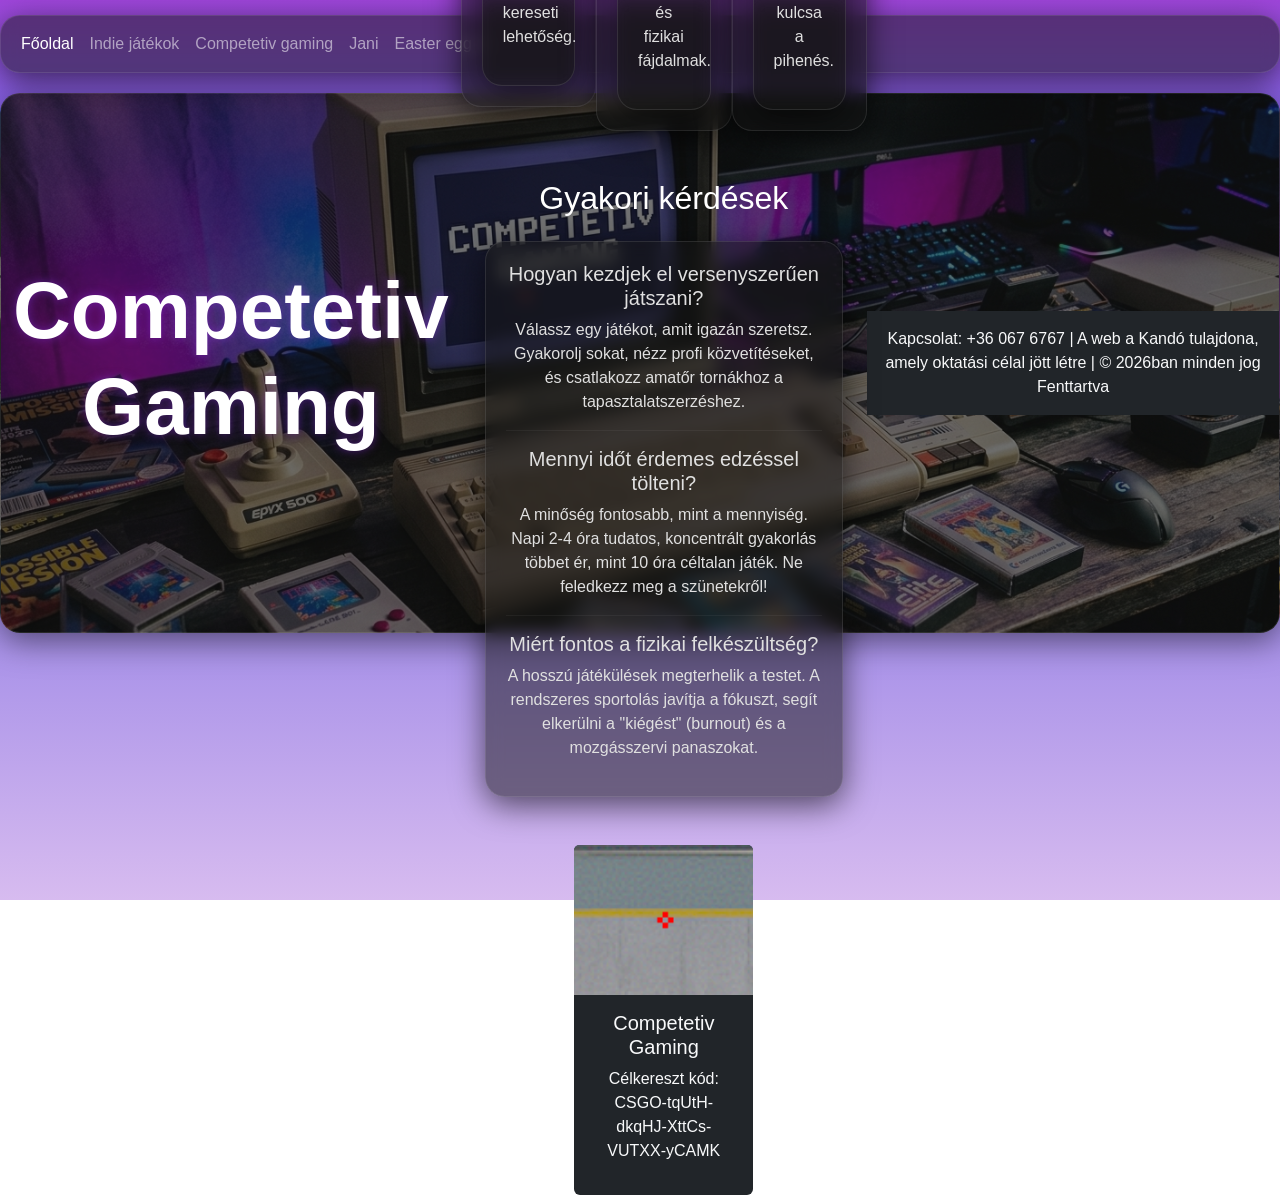
==== kornel.html @ a1baaaa0 "GYIK" ====
<!DOCTYPE html>
<html lang="en">

<head>
    <meta charset="UTF-8">
    <meta name="viewport" content="width=device-width, initial-scale=1.0">
    <title>Competetiv Gaming</title>
    <link href="https://cdn.jsdelivr.net/npm/bootstrap@5.3.3/dist/css/bootstrap.min.css" rel="stylesheet">
    <style>
        body {
    background-image: linear-gradient(to bottom, rgba(127, 8, 207, 0.75), rgba(0, 94, 255, 0.63), rgba(74, 32, 210, 0.52), rgba(150, 77, 214, 0.38));
    background-attachment: fixed;
    min-height: 100vh;
    margin: 0;
    padding: 0;
    color: #e0e0e0;
    font-family: 'Trebuchet MS', 'Lucida Sans Unicode', 'Lucida Grande', 'Lucida Sans', Arial, sans-serif;
    overflow-x: hidden;
}
.sixseven {
    font-size: xx-large;
    font-weight: bold;
    width: auto;
    
}
#szin {
    color: rgb(241, 0, 209);
}
#szina {
    color: rgb(8, 207, 25);
}
.navbar {
    background: rgba(20, 20, 20, 0.5) !important;
    backdrop-filter: blur(8px);
    border: 1px solid rgba(255, 255, 255, 0.1);
    border-radius: 20px !important;
    box-shadow: 0 8px 32px 0 rgba(0, 0, 0, 0.6);
    margin-top: 15px;
}
.nyaloka {
    width: 250px;
    height: auto;
}
.hero-section {
    height: 60vh;
    background: linear-gradient(rgba(20, 20, 20, 0.6), rgba(20, 20, 20, 0.6)), url('img/CompetetivGamingHero.png');
    background-size: cover;
    background-position: center;
    border: 1px solid rgba(255, 255, 255, 0.1);
    border-radius: 20px;
    box-shadow: 0 8px 32px 0 rgba(0, 0, 0, 0.5);
    margin-top: 20px;
    margin-bottom: 25px;
}

.vault-card {
    background: rgba(20, 20, 20, 0.5) !important;
    backdrop-filter: blur(8px);
    border: 1px solid rgba(255, 255, 255, 0.1);
    border-radius: 20px !important;
    padding: 20px;
    height: 100%;
    box-shadow: 0 8px 32px 0 rgba(0, 0, 0, 0.6);
}

.main-display {
    border-left: 4px solid #0dcaf0;
    min-height: 450px;
}

.list-btn {
    background: transparent;
    border: none;
    color: #aaa;
    text-align: left;
    padding: 12px;
    width: 100%;
    transition: 0.3s;
    border-left: 2px solid transparent;
}

.list-btn:hover, .list-btn.active {
    background: rgba(138, 43, 226, 0.4) !important;
    color: #fff;
    border-left: 4px solid #0dcaf0;
    padding-left: 20px;
}

.neon-text {
    color: #fff;
    text-shadow: 0 0 10px rgba(138, 43, 226, 0.5);
}

.neon-text-blue {
    color: #0dcaf0;
    text-shadow: 0 0 10px rgba(13, 202, 240, 0.5);
}

.image-container-neon {
    border: 1px solid rgba(255, 255, 255, 0.2);
    padding: 10px;
    border-radius: 15px;
    background: rgba(0, 0, 0, 0.2);
    box-shadow: 0 4px 15px rgba(0, 0, 0, 0.3);
}

.dev-circle {
    width: 120px;
    height: 120px;
    border: 2px dashed rgba(255, 255, 255, 0.4);
    border-radius: 50%;
    display: flex;
    align-items: center;
    justify-content: center;
    font-size: 0.8rem;
    padding: 5px;
    color: #fff;
}

.description-text {
    line-height: 1.8;
    font-size: 1rem;
    color: #f0f0f0;
}

.news-card {
    display: flex;
    flex-direction: column;
    justify-content: space-between;
    transition: all 0.5s ease;
}

.news-content {
    transition: opacity 0.3s ease;
}

.btn-neon-mini {
    background: transparent;
    border: 1px solid #0dcaf0;
    color: #0dcaf0;
    font-size: 0.7rem;
    padding: 5px 10px;
    align-self: flex-end;
    cursor: pointer;
    transition: 0.3s;
    border-radius: 8px;
}

.btn-neon-mini:hover {
    background: #0dcaf0;
    color: #000;
    box-shadow: 0 0 10px #0dcaf0;
}

.fade-out {
    opacity: 0;
}       
th {
    color: #e0e0e0;
}
.fekete {
            color: black;
        }
        .vault-card {
    transition: transform 0.3s ease, border-color 0.3s ease;
}
.vault-card:hover {
    transform: translateY(-10px);
    border-color: #0dcaf0; /* Egy kis neon keret, ha fölé viszed az egeret */
}
    </style>
</head>

<body>
    <nav class="navbar navbar-expand-sm bg-dark navbar-dark">
        <div class="container-fluid">
            <ul class="navbar-nav">
                <li class="nav-item">
                    <a class="nav-link active" href="index.html">Főoldal</a>
                </li>
                <li class="nav-item">
                    <a class="nav-link" href="zalan.html">Indie játékok</a>
                </li>
                <li class="nav-item">
                    <a class="nav-link" href="kornel.html">Competetiv gaming</a>
                </li>
                <li class="nav-item">
                    <a class="nav-link" href="mate.html">Jani</a>
                </li>
                <li class="nav-item">
                    <a class="nav-link " href="https://www.youtube.com/watch?v=oHg5SJYRHA0">Easter egg :D</a>
                </li>
            </ul>
        </div>
    </nav>
    <div class="hero-section text-center d-flex align-items-center">
      <div class="container">
        <h1 class="display-1 fw-bold neon-text">Competetiv Gaming</h1>
      </div>
 <!--6 kártya Start-->
    <div class="container my-4">
        <div class="row g-4"> 
            <div class="col-md-4 vault-card"><div class="vault-card"><h5>A kompetitív világ</h5><p>Az e-sport ma már stadionokat tölt meg.</p></div></div>
            <div class="col-md-4 vault-card"><div class="vault-card"><h5>Kognitív fejlődés</h5><p>Gyors döntéshozatal és multitasking.</p></div></div>
            <div class="col-md-4 vault-card"><div class="vault-card"><h5>Csapatmunka</h5><p>Bízni másokban és kommunikálni.</p></div></div>
            <div class="col-md-4 vault-card"><div class="vault-card"><h5>Karrier</h5><p>Magas kereseti lehetőség.</p></div></div>
            <div class="col-md-4 vault-card"><div class="vault-card"><h5>Kihívások</h5><p>Burnout és fizikai fájdalmak.</p></div></div>
            <div class="col-md-4 vault-card"><div class="vault-card"><h5>Egyensúly</h5><p>A siker kulcsa a pihenés.</p></div></div>
        </div>
        <!--6 kártya END-->
         <!--Gyik Start-->
        <div class="container my-5">
    <h2 class="text-center text-white mb-4">Gyakori kérdések</h2>
    
    <div class="row g-4">
        <div class="col-md-12">
            <div class="vault-card">
                <h5>Hogyan kezdjek el versenyszerűen játszani?</h5>
                <p>Válassz egy játékot, amit igazán szeretsz. Gyakorolj sokat, nézz profi közvetítéseket, és csatlakozz amatőr tornákhoz a tapasztalatszerzéshez.</p>
                
                <hr style="border-color: rgba(255,255,255,0.2);">
                
                <h5>Mennyi időt érdemes edzéssel tölteni?</h5>
                <p>A minőség fontosabb, mint a mennyiség. Napi 2-4 óra tudatos, koncentrált gyakorlás többet ér, mint 10 óra céltalan játék. Ne feledkezz meg a szünetekről!</p>
                
                <hr style="border-color: rgba(255,255,255,0.2);">
                
                <h5>Miért fontos a fizikai felkészültség?</h5>
                <p>A hosszú játékülések megterhelik a testet. A rendszeres sportolás javítja a fókuszt, segít elkerülni a "kiégést" (burnout) és a mozgásszervi panaszokat.</p>
            </div>
        </div>
    </div>
</div>
 <!--Gyik end-->
        <div class="row mt-4">
            <div class="col-md-6 offset-md-3">
                <div class="card bg-dark text-light border-0">
                    <img src="img/Célzóvíz.png" class="card-img-top">
                    <div class="card-body text-center">
                        <h5>Competetiv Gaming</h5>
                        <p>Célkereszt kód: CSGO-tqUtH-dkqHJ-XttCs-VUTXX-yCAMK</p>
                    </div>
                </div>
            </div>
        </div>
    </div>
    <!--Lábléc-->
    <div class="container-fluid bg-dark text-light text-center p-3">
        <p class="m-0">Kapcsolat: +36 067 6767 | A web a Kandó tulajdona, amely oktatási célal jött létre | © 2026ban minden jog Fenttartva</p>
    </div>
</body>
</html>
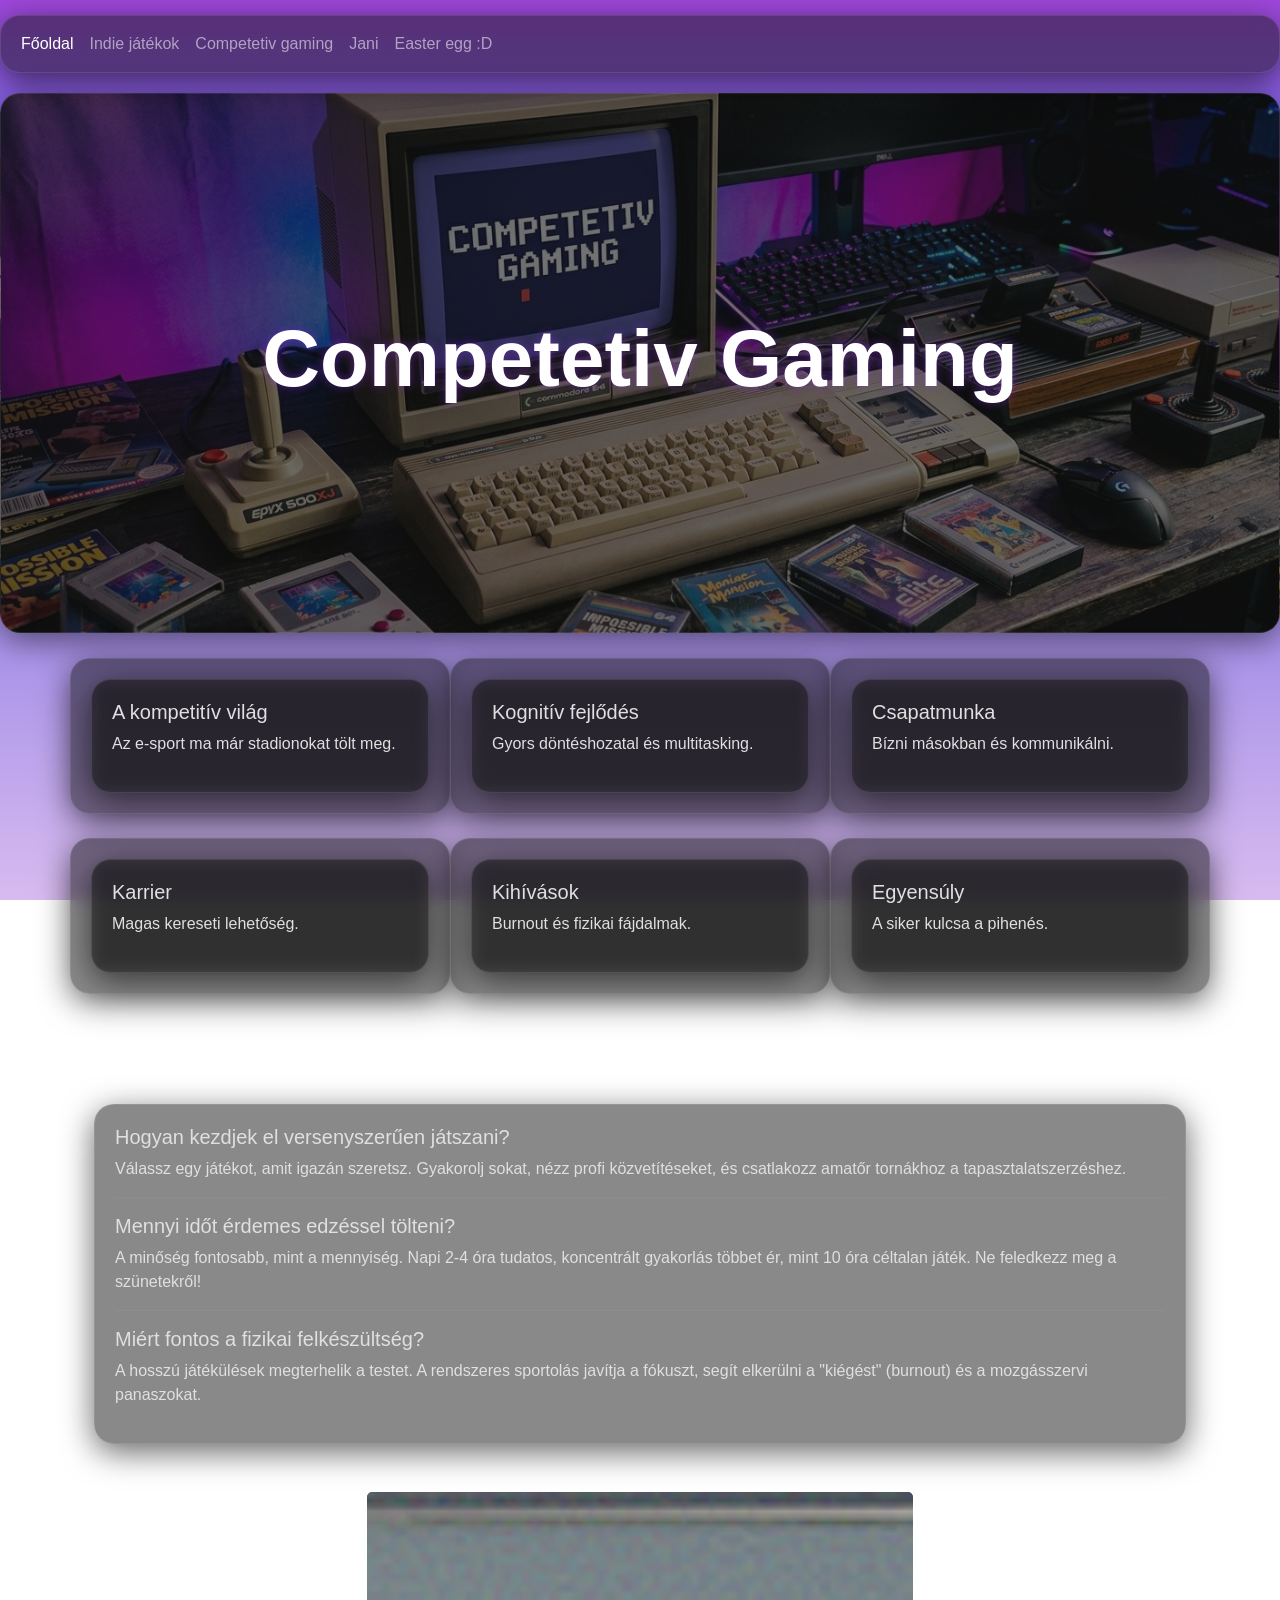
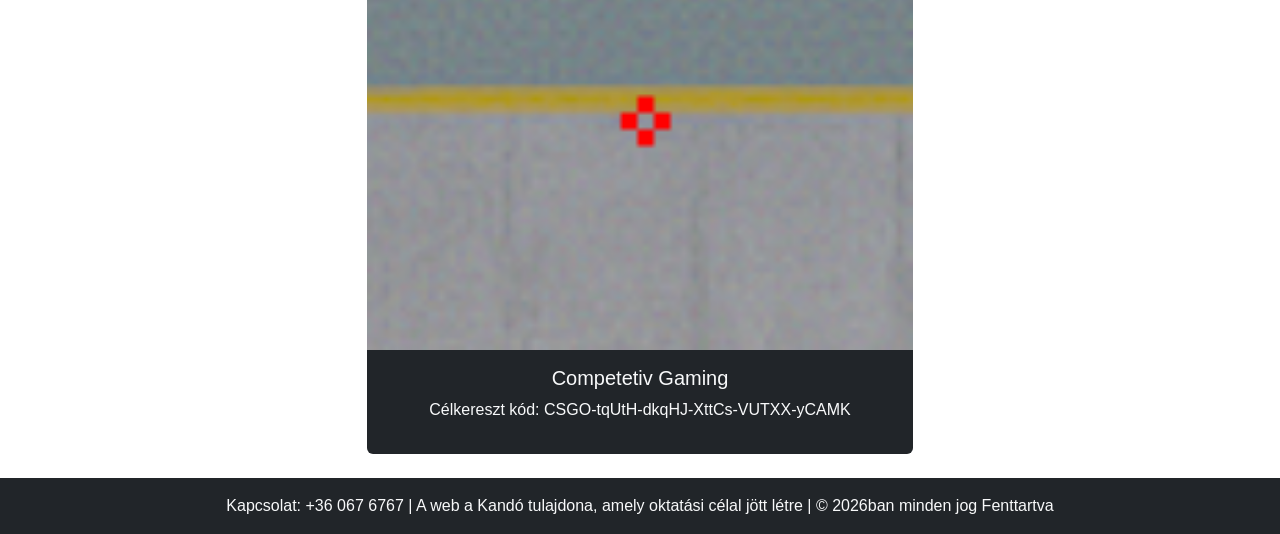
==== commit 84d3111f: "BUG FIX HERO SECTION DIV" ====
--- a/kornel.html
+++ b/kornel.html
@@ -197,6 +197,7 @@
       <div class="container">
         <h1 class="display-1 fw-bold neon-text">Competetiv Gaming</h1>
       </div>
+      </div>
  <!--6 kártya Start-->
     <div class="container my-4">
         <div class="row g-4"> 
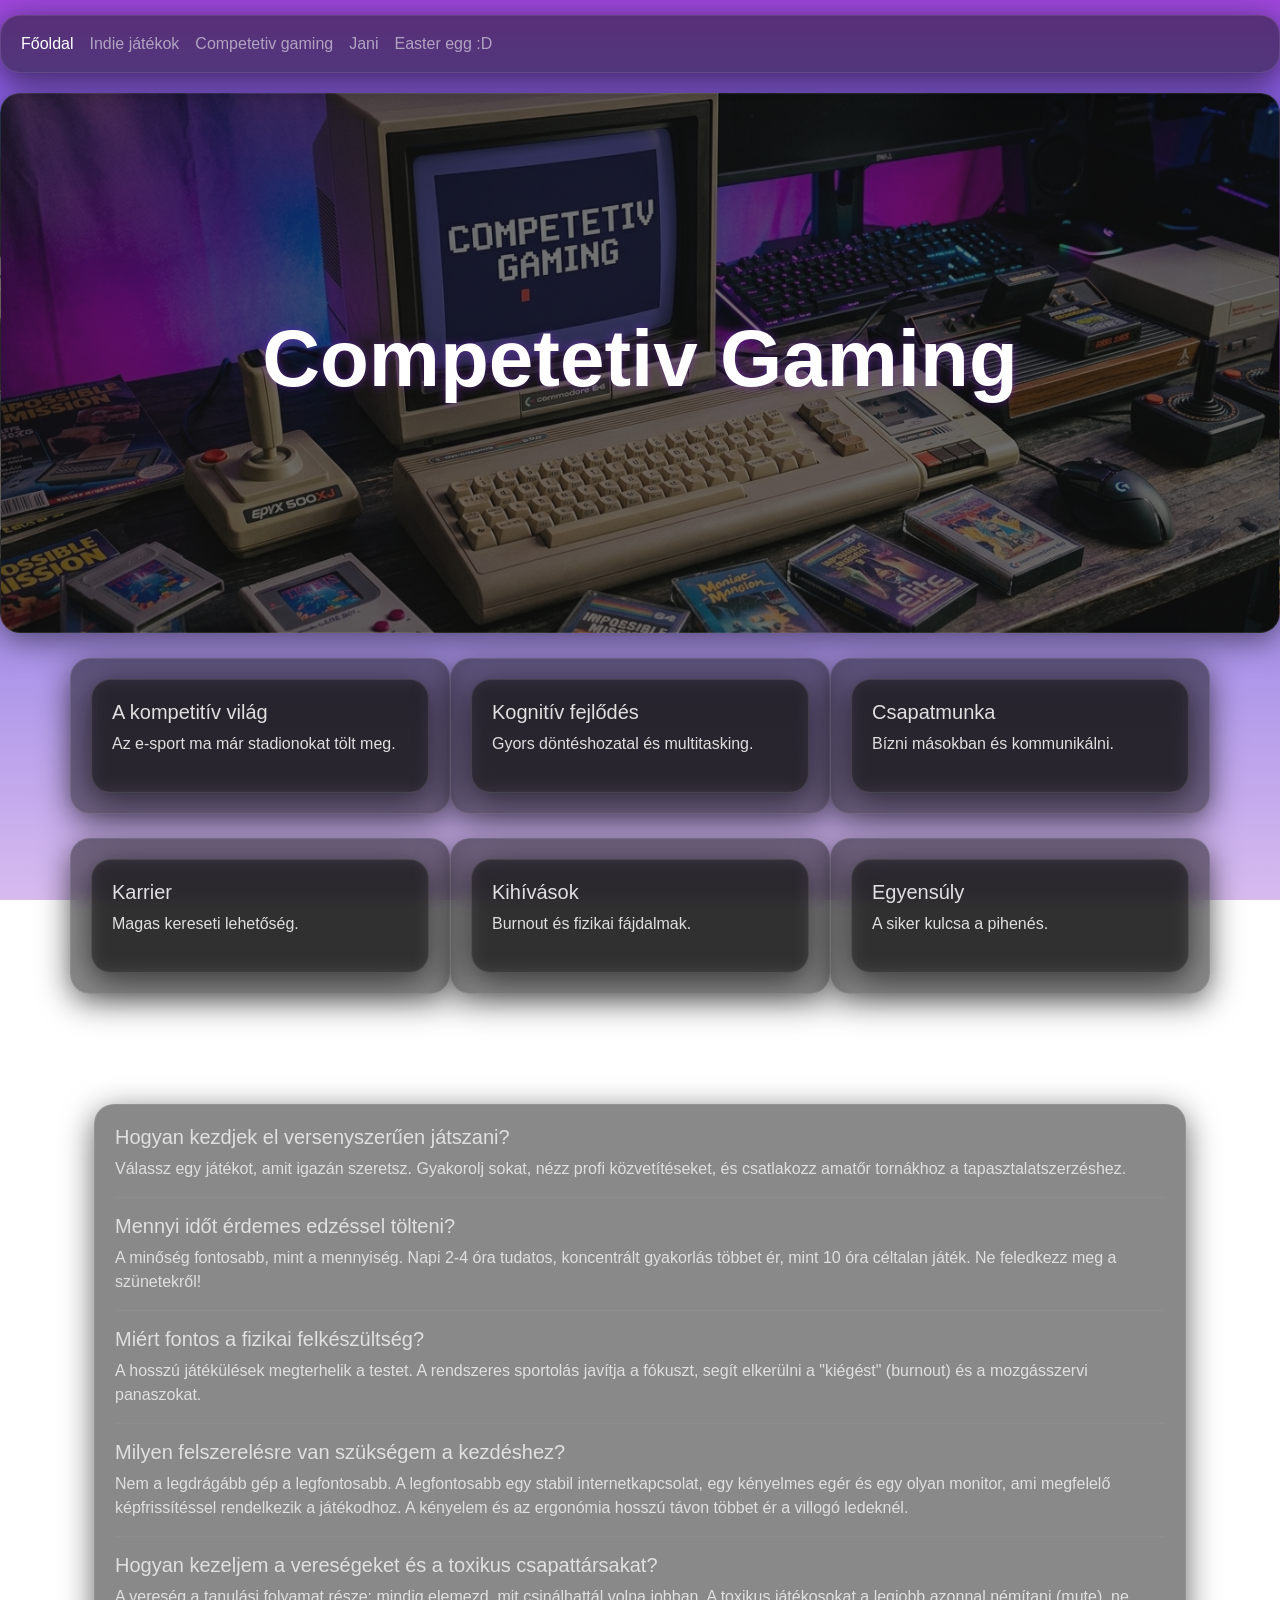
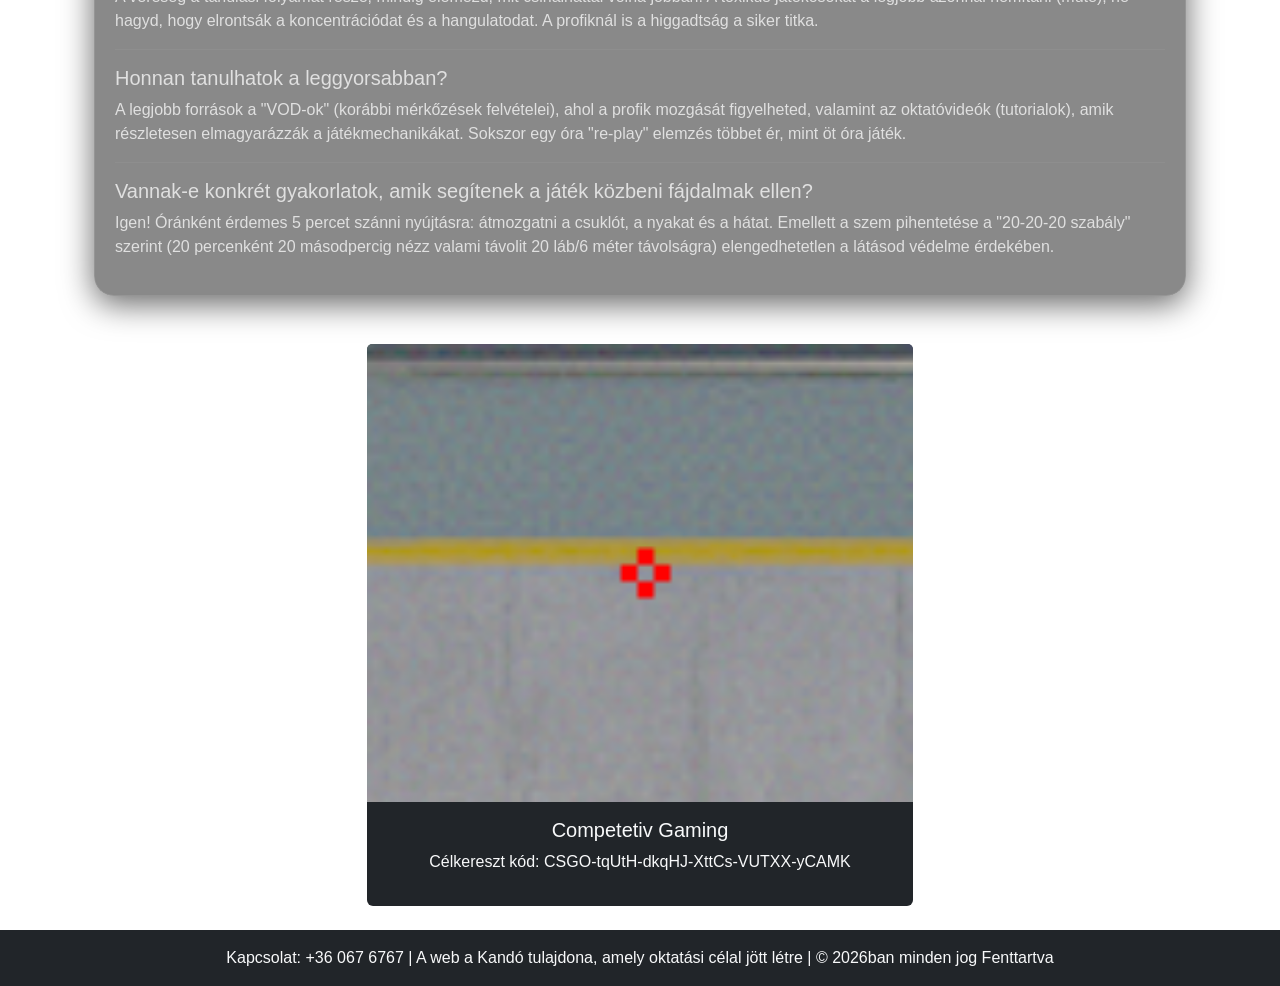
==== commit 5ae8abc7: "Extra GYIK kérdések 4db" ====
--- a/kornel.html
+++ b/kornel.html
@@ -228,6 +228,27 @@
                 
                 <h5>Miért fontos a fizikai felkészültség?</h5>
                 <p>A hosszú játékülések megterhelik a testet. A rendszeres sportolás javítja a fókuszt, segít elkerülni a "kiégést" (burnout) és a mozgásszervi panaszokat.</p>
+
+                <hr style="border-color: rgba(255,255,255,0.2);">
+                
+                <h5>Milyen felszerelésre van szükségem a kezdéshez?</h5>
+                <p>Nem a legdrágább gép a legfontosabb. A legfontosabb egy stabil internetkapcsolat, egy kényelmes egér és egy olyan monitor, ami megfelelő képfrissítéssel rendelkezik a játékodhoz. A kényelem és az ergonómia hosszú távon többet ér a villogó ledeknél.</p>
+                                
+                <hr style="border-color: rgba(255,255,255,0.2);">
+                
+                <h5>Hogyan kezeljem a vereségeket és a toxikus csapattársakat?</h5>
+                <p>A vereség a tanulási folyamat része; mindig elemezd, mit csinálhattál volna jobban. A toxikus játékosokat a legjobb azonnal némítani (mute), ne hagyd, hogy elrontsák a koncentrációdat és a hangulatodat. A profiknál is a higgadtság a siker titka.</p>
+                                
+                <hr style="border-color: rgba(255,255,255,0.2);">
+                
+                <h5>Honnan tanulhatok a leggyorsabban?</h5>
+                <p>A legjobb források a "VOD-ok" (korábbi mérkőzések felvételei), ahol a profik mozgását figyelheted, valamint az oktatóvideók (tutorialok), amik részletesen elmagyarázzák a játékmechanikákat. Sokszor egy óra "re-play" elemzés többet ér, mint öt óra játék.</p>
+                                
+                <hr style="border-color: rgba(255,255,255,0.2);">
+                
+                <h5>Vannak-e konkrét gyakorlatok, amik segítenek a játék közbeni fájdalmak ellen?</h5>
+                <p>Igen! Óránként érdemes 5 percet szánni nyújtásra: átmozgatni a csuklót, a nyakat és a hátat. Emellett a szem pihentetése a "20-20-20 szabály" szerint (20 percenként 20 másodpercig nézz valami távolit 20 láb/6 méter távolságra) elengedhetetlen a látásod védelme érdekében.</p>
+
             </div>
         </div>
     </div>
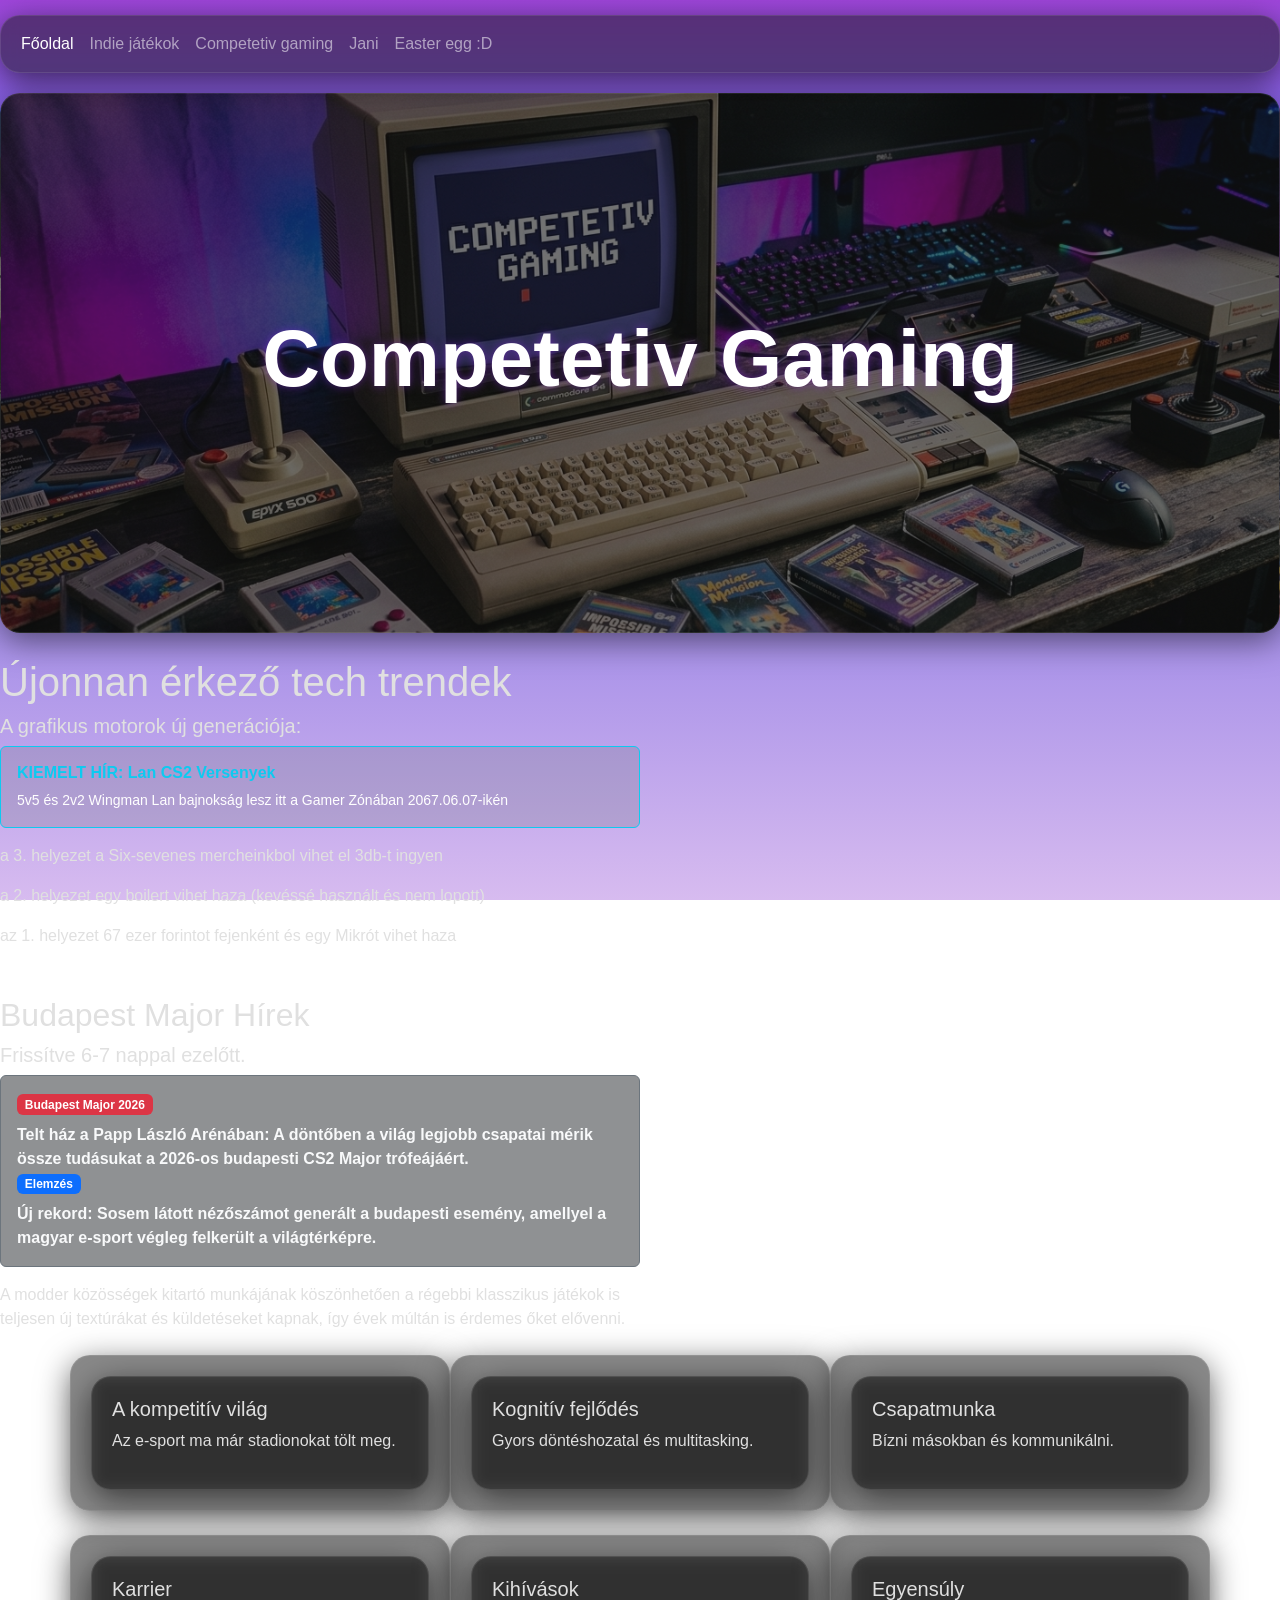
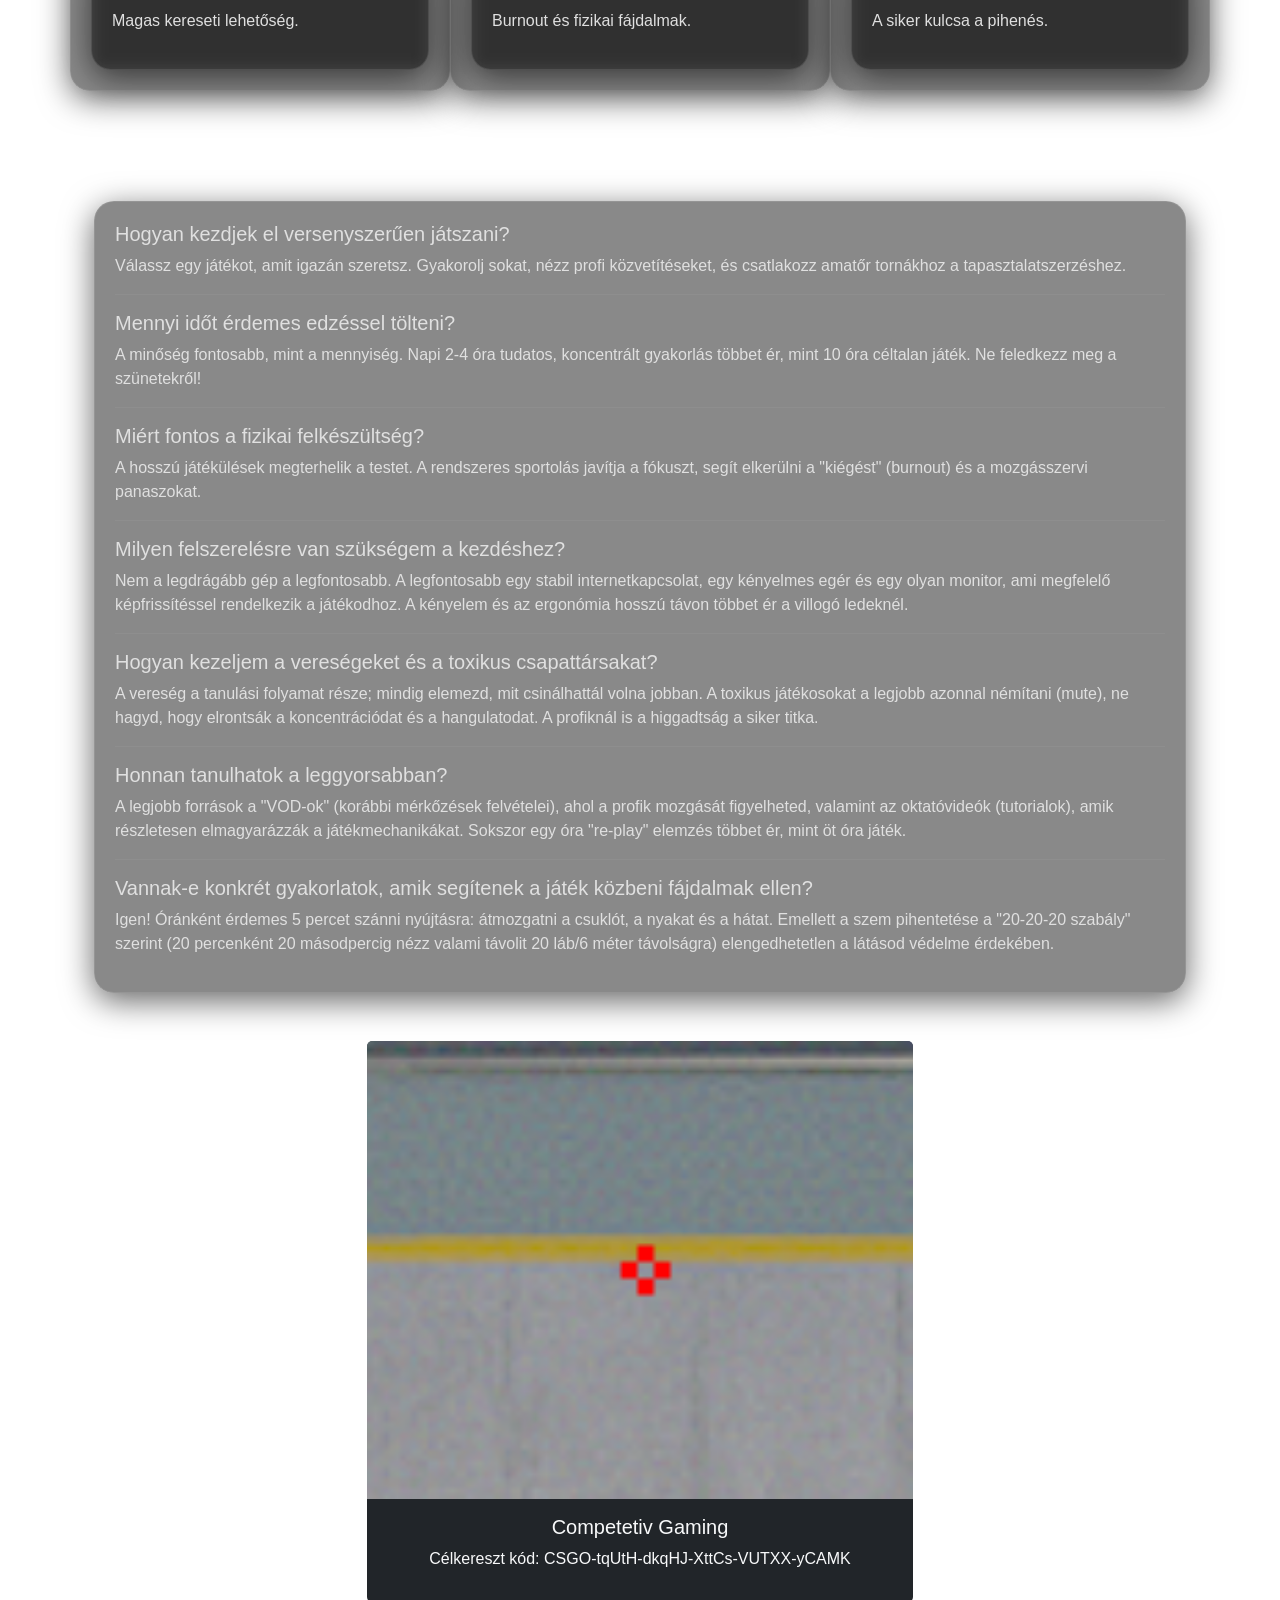
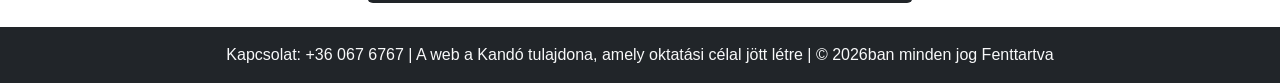
==== commit ebe4ae74: "Hírek" ====
--- a/kornel.html
+++ b/kornel.html
@@ -198,7 +198,51 @@
         <h1 class="display-1 fw-bold neon-text">Competetiv Gaming</h1>
       </div>
       </div>
- <!--6 kártya Start-->
+      <!-- hirek -->
+       <div class="col-sm-6">
+          <h1>Újonnan érkező tech trendek</h1>
+          <h5>A grafikus motorok új generációja:</h5>
+          <div
+            class="p-3 bg-secondary bg-opacity-25 rounded mb-3 text-white border border-info"
+          >
+            <h6 class="fw-bold text-info">KIEMELT HÍR: Lan CS2 Versenyek</h6>
+            <p class="small m-0">
+             5v5 és 2v2 Wingman Lan bajnokság lesz itt a Gamer Zónában 2067.06.07-ikén
+            </p>
+          </div>
+          <p>
+          a 3. helyezet a Six-sevenes mercheinkbol vihet el 3db-t ingyen
+          </p>
+          <p>
+            a 2. helyezet egy boilert vihet haza (kevéssé használt és nem lopott)
+          </p>
+          <p>
+           az 1. helyezet 67 ezer forintot fejenként és egy Mikrót vihet haza
+          </p>
+
+          <h2 class="mt-5">Budapest Major Hírek</h2>
+          <h5>Frissítve 6-7 nappal ezelőtt.</h5>
+          <div
+            class="p-3 bg-dark bg-opacity-50 rounded mb-3 border border-secondary text-light"
+          >
+            <span class="badge bg-danger mb-2">Budapest Major 2026</span>
+            <p class="m-0 fw-bold">
+              Telt ház a Papp László Arénában: A döntőben a világ legjobb csapatai mérik össze tudásukat a 2026-os budapesti CS2 Major trófeájáért.
+            </p>
+         <span class="badge bg-primary mb-2">Elemzés</span>
+    <p class="m-0 fw-bold">
+        Új rekord: Sosem látott nézőszámot generált a budapesti esemény, amellyel a magyar e-sport végleg felkerült a világtérképre.
+    </p>
+</div>
+          <p>
+            A modder közösségek kitartó munkájának köszönhetően a régebbi
+            klasszikus játékok is teljesen új textúrákat és küldetéseket kapnak,
+            így évek múltán is érdemes őket elővenni.
+          </p>
+        </div>
+      </div>
+      <!-- hirek vége-->
+ <!-- kártya Start-->
     <div class="container my-4">
         <div class="row g-4"> 
             <div class="col-md-4 vault-card"><div class="vault-card"><h5>A kompetitív világ</h5><p>Az e-sport ma már stadionokat tölt meg.</p></div></div>
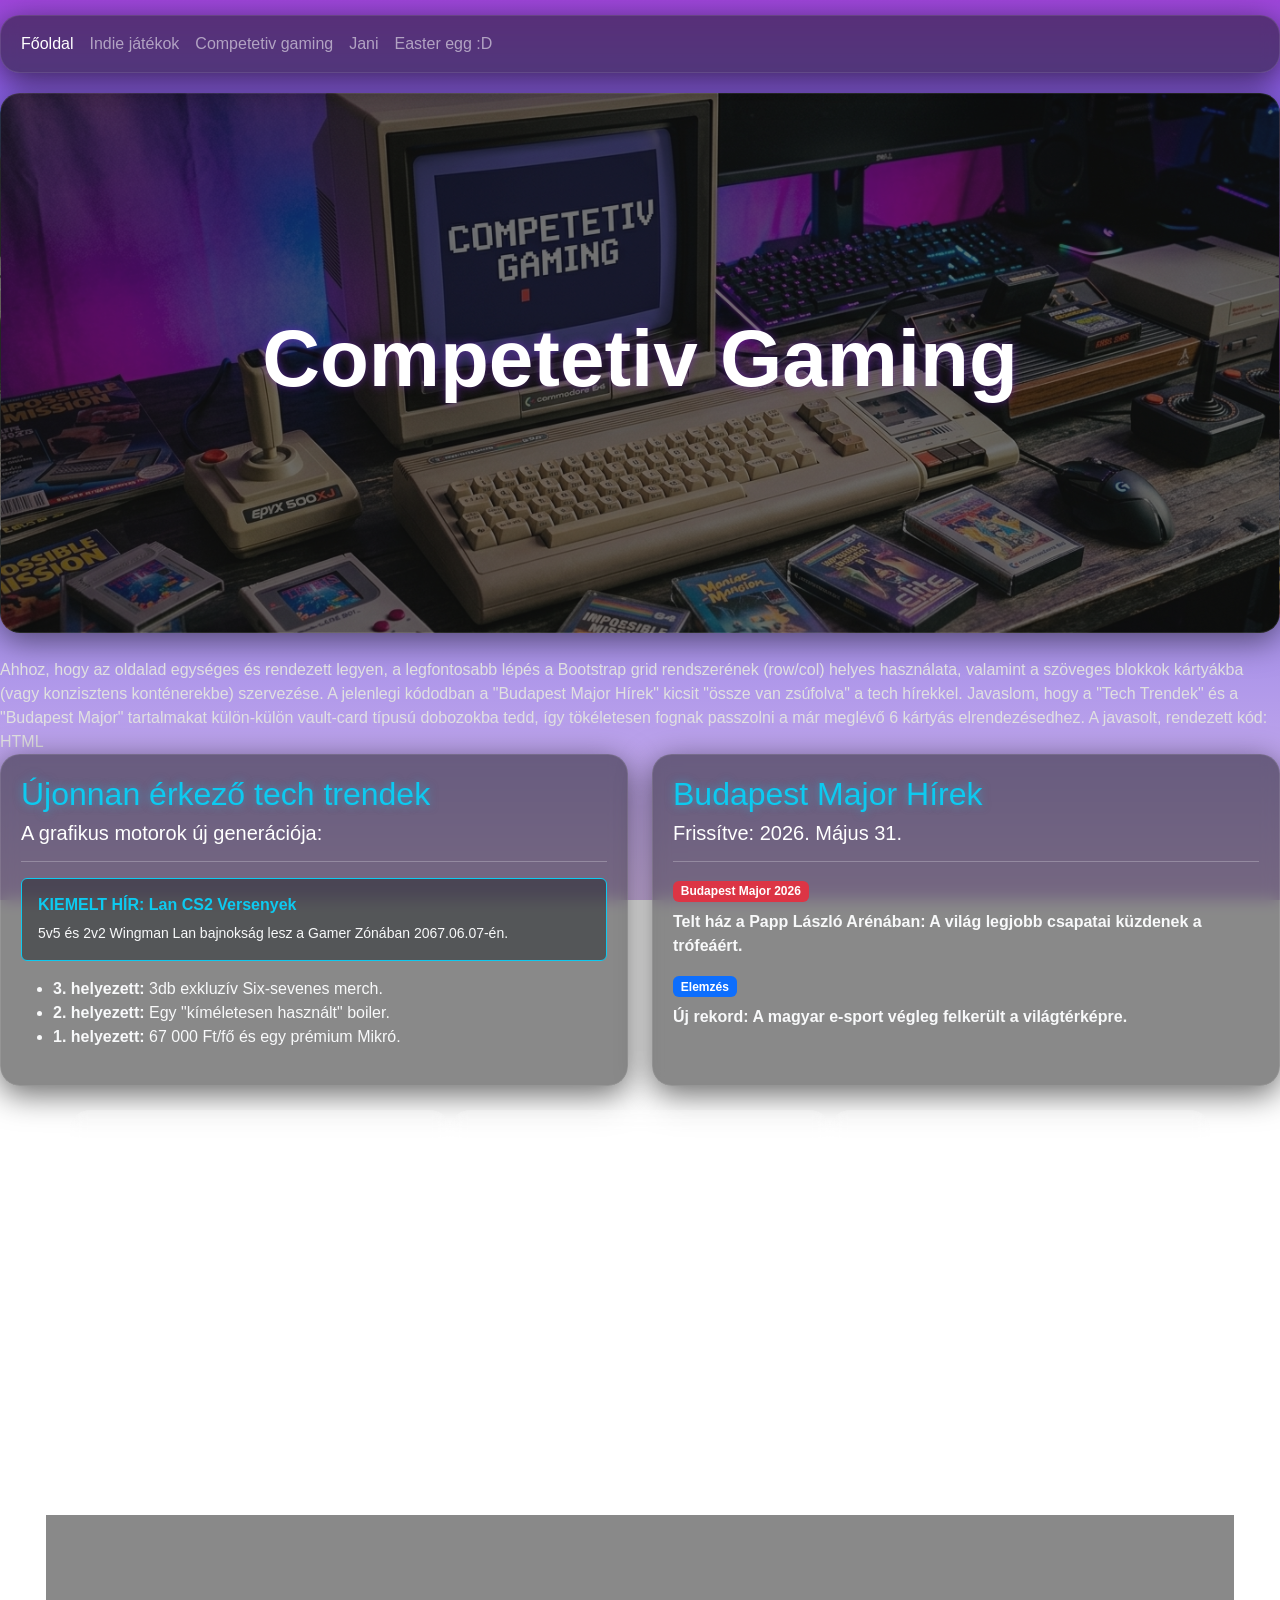
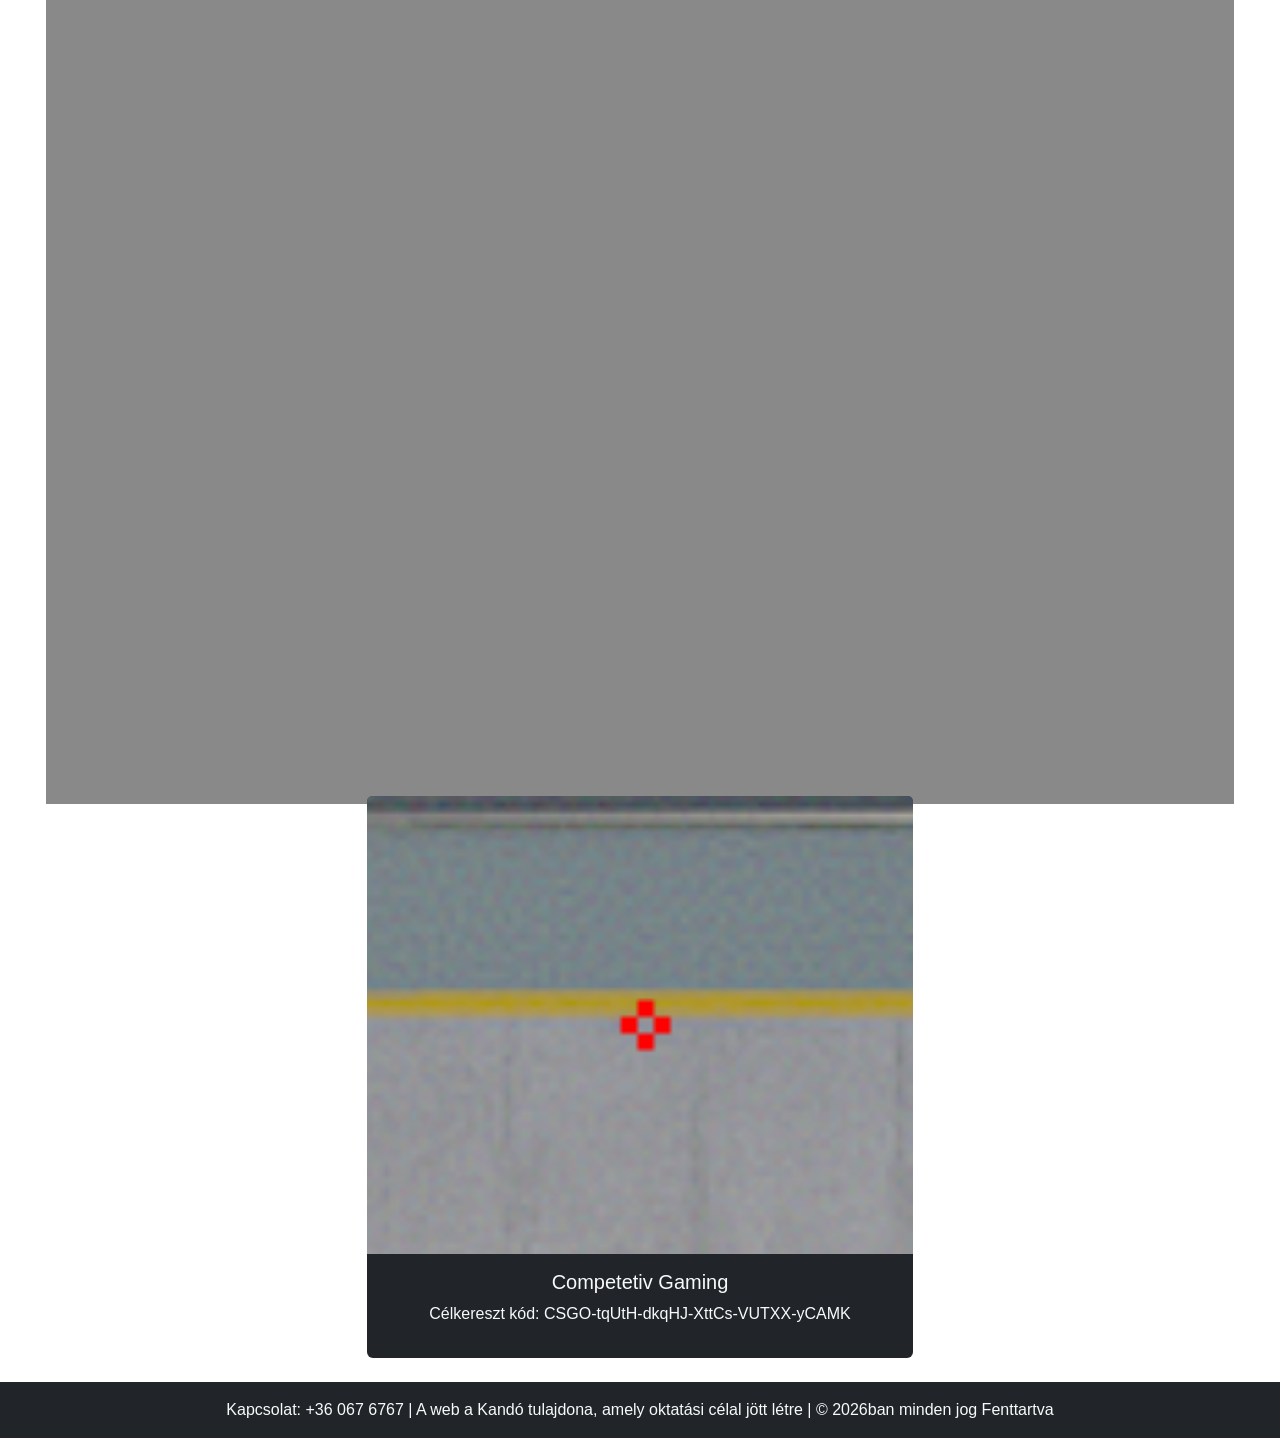
==== commit 38e9cb33: "Hirek v2" ====
--- a/kornel.html
+++ b/kornel.html
@@ -199,48 +199,46 @@
       </div>
       </div>
       <!-- hirek -->
-       <div class="col-sm-6">
-          <h1>Újonnan érkező tech trendek</h1>
-          <h5>A grafikus motorok új generációja:</h5>
-          <div
-            class="p-3 bg-secondary bg-opacity-25 rounded mb-3 text-white border border-info"
-          >
-            <h6 class="fw-bold text-info">KIEMELT HÍR: Lan CS2 Versenyek</h6>
-            <p class="small m-0">
-             5v5 és 2v2 Wingman Lan bajnokság lesz itt a Gamer Zónában 2067.06.07-ikén
-            </p>
-          </div>
-          <p>
-          a 3. helyezet a Six-sevenes mercheinkbol vihet el 3db-t ingyen
-          </p>
-          <p>
-            a 2. helyezet egy boilert vihet haza (kevéssé használt és nem lopott)
-          </p>
-          <p>
-           az 1. helyezet 67 ezer forintot fejenként és egy Mikrót vihet haza
-          </p>
-
-          <h2 class="mt-5">Budapest Major Hírek</h2>
-          <h5>Frissítve 6-7 nappal ezelőtt.</h5>
-          <div
-            class="p-3 bg-dark bg-opacity-50 rounded mb-3 border border-secondary text-light"
-          >
-            <span class="badge bg-danger mb-2">Budapest Major 2026</span>
-            <p class="m-0 fw-bold">
-              Telt ház a Papp László Arénában: A döntőben a világ legjobb csapatai mérik össze tudásukat a 2026-os budapesti CS2 Major trófeájáért.
-            </p>
-         <span class="badge bg-primary mb-2">Elemzés</span>
-    <p class="m-0 fw-bold">
-        Új rekord: Sosem látott nézőszámot generált a budapesti esemény, amellyel a magyar e-sport végleg felkerült a világtérképre.
-    </p>
+Ahhoz, hogy az oldalad egységes és rendezett legyen, a legfontosabb lépés a Bootstrap grid rendszerének (row/col) helyes használata, valamint a szöveges blokkok kártyákba (vagy konzisztens konténerekbe) szervezése.
+
+A jelenlegi kódodban a "Budapest Major Hírek" kicsit "össze van zsúfolva" a tech hírekkel. Javaslom, hogy a "Tech Trendek" és a "Budapest Major" tartalmakat külön-külön vault-card típusú dobozokba tedd, így tökéletesen fognak passzolni a már meglévő 6 kártyás elrendezésedhez.
+
+A javasolt, rendezett kód:
+HTML
+<div class="row">
+    <div class="col-md-6">
+        <div class="vault-card h-100">
+            <h2 class="neon-text-blue">Újonnan érkező tech trendek</h2>
+            <h5 class="text-white">A grafikus motorok új generációja:</h5>
+            <hr class="border-light">
+            <div class="p-3 bg-dark bg-opacity-50 rounded mb-3 border border-info">
+                <h6 class="fw-bold text-info">KIEMELT HÍR: Lan CS2 Versenyek</h6>
+                <p class="small m-0 text-light">5v5 és 2v2 Wingman Lan bajnokság lesz a Gamer Zónában 2067.06.07-én.</p>
+            </div>
+            <ul class="text-light">
+                <li><strong>3. helyezett:</strong> 3db exkluzív Six-sevenes merch.</li>
+                <li><strong>2. helyezett:</strong> Egy "kíméletesen használt" boiler.</li>
+                <li><strong>1. helyezett:</strong> 67 000 Ft/fő és egy prémium Mikró.</li>
+            </ul>
+        </div>
+    </div>
+
+    <div class="col-md-6">
+        <div class="vault-card h-100">
+            <h2 class="neon-text-blue">Budapest Major Hírek</h2>
+            <h5 class="text-white">Frissítve: 2026. Május 31.</h5>
+            <hr class="border-light">
+            <div class="mb-3">
+                <span class="badge bg-danger mb-2">Budapest Major 2026</span>
+                <p class="text-light fw-bold">Telt ház a Papp László Arénában: A világ legjobb csapatai küzdenek a trófeáért.</p>
+            </div>
+            <div class="mb-3">
+                <span class="badge bg-primary mb-2">Elemzés</span>
+                <p class="text-light fw-bold">Új rekord: A magyar e-sport végleg felkerült a világtérképre.</p>
+            </div>
+        </div>
+    </div>
 </div>
-          <p>
-            A modder közösségek kitartó munkájának köszönhetően a régebbi
-            klasszikus játékok is teljesen új textúrákat és küldetéseket kapnak,
-            így évek múltán is érdemes őket elővenni.
-          </p>
-        </div>
-      </div>
       <!-- hirek vége-->
  <!-- kártya Start-->
     <div class="container my-4">
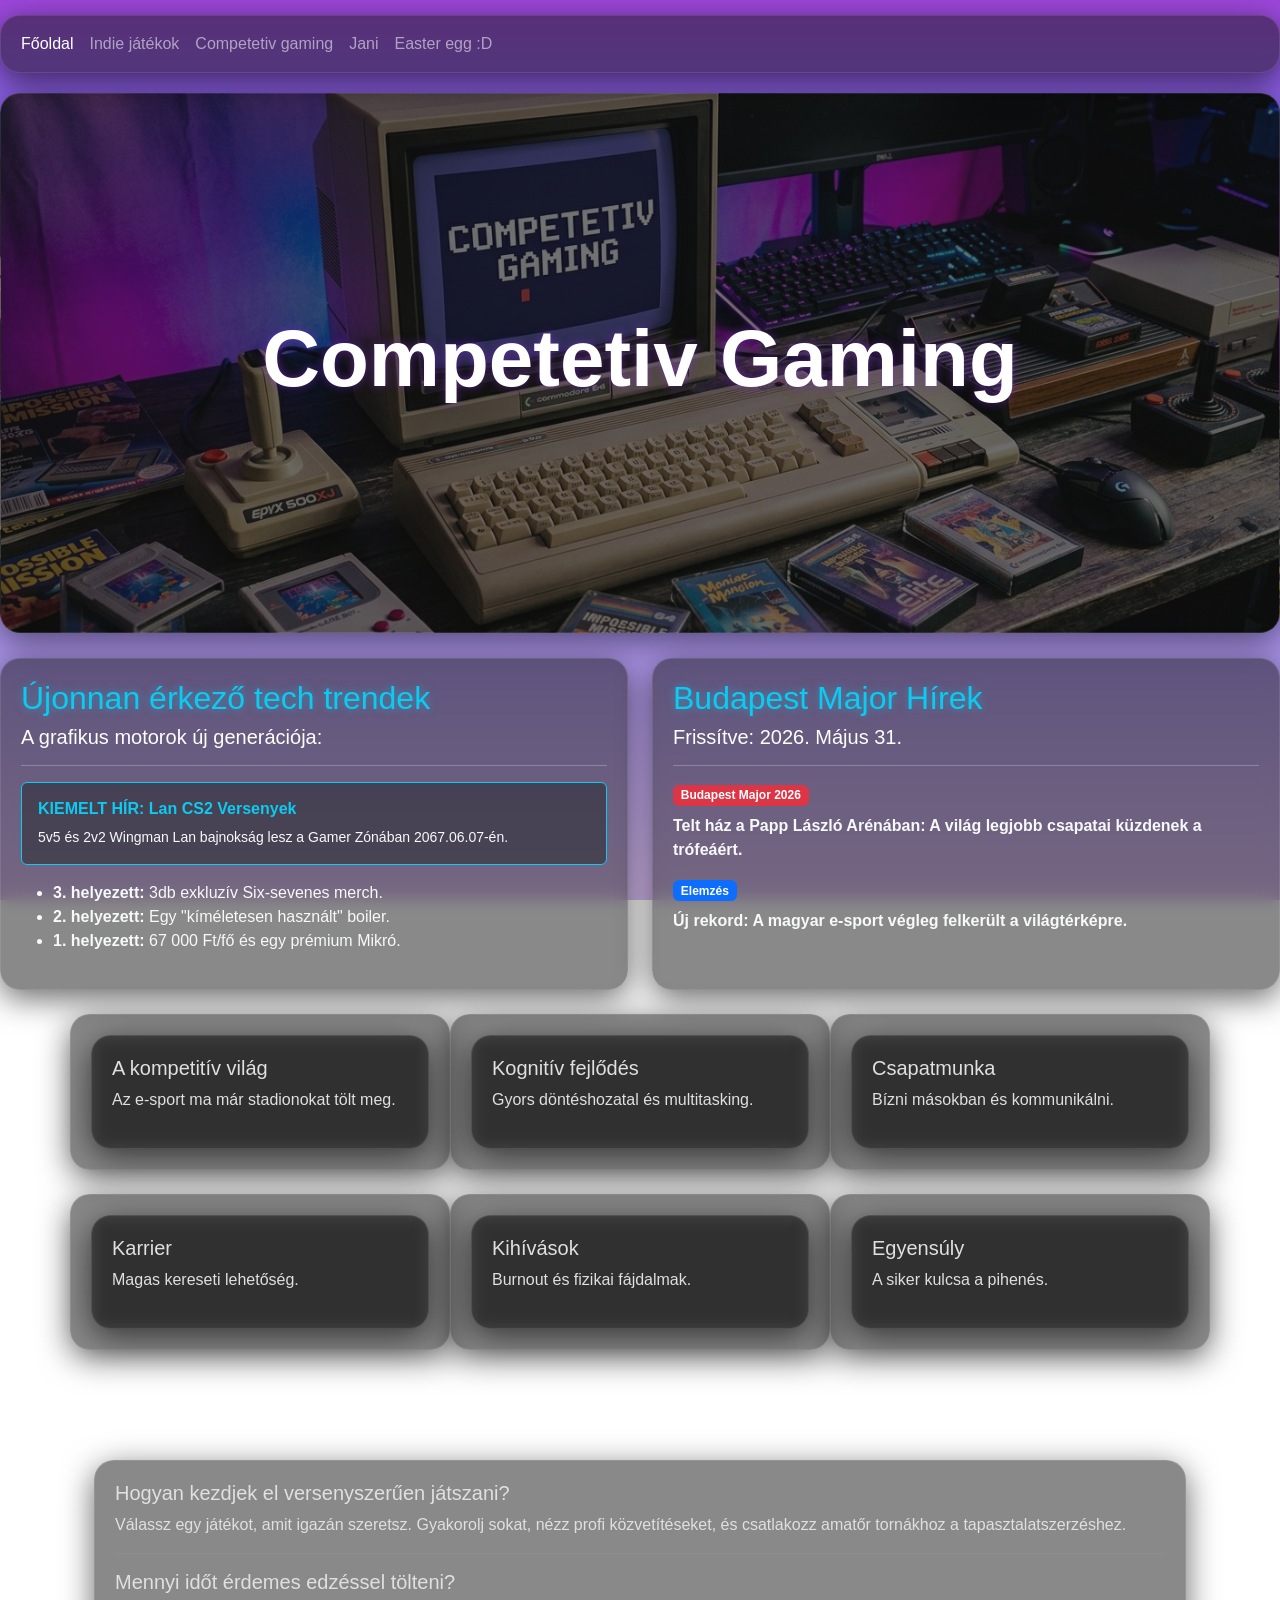
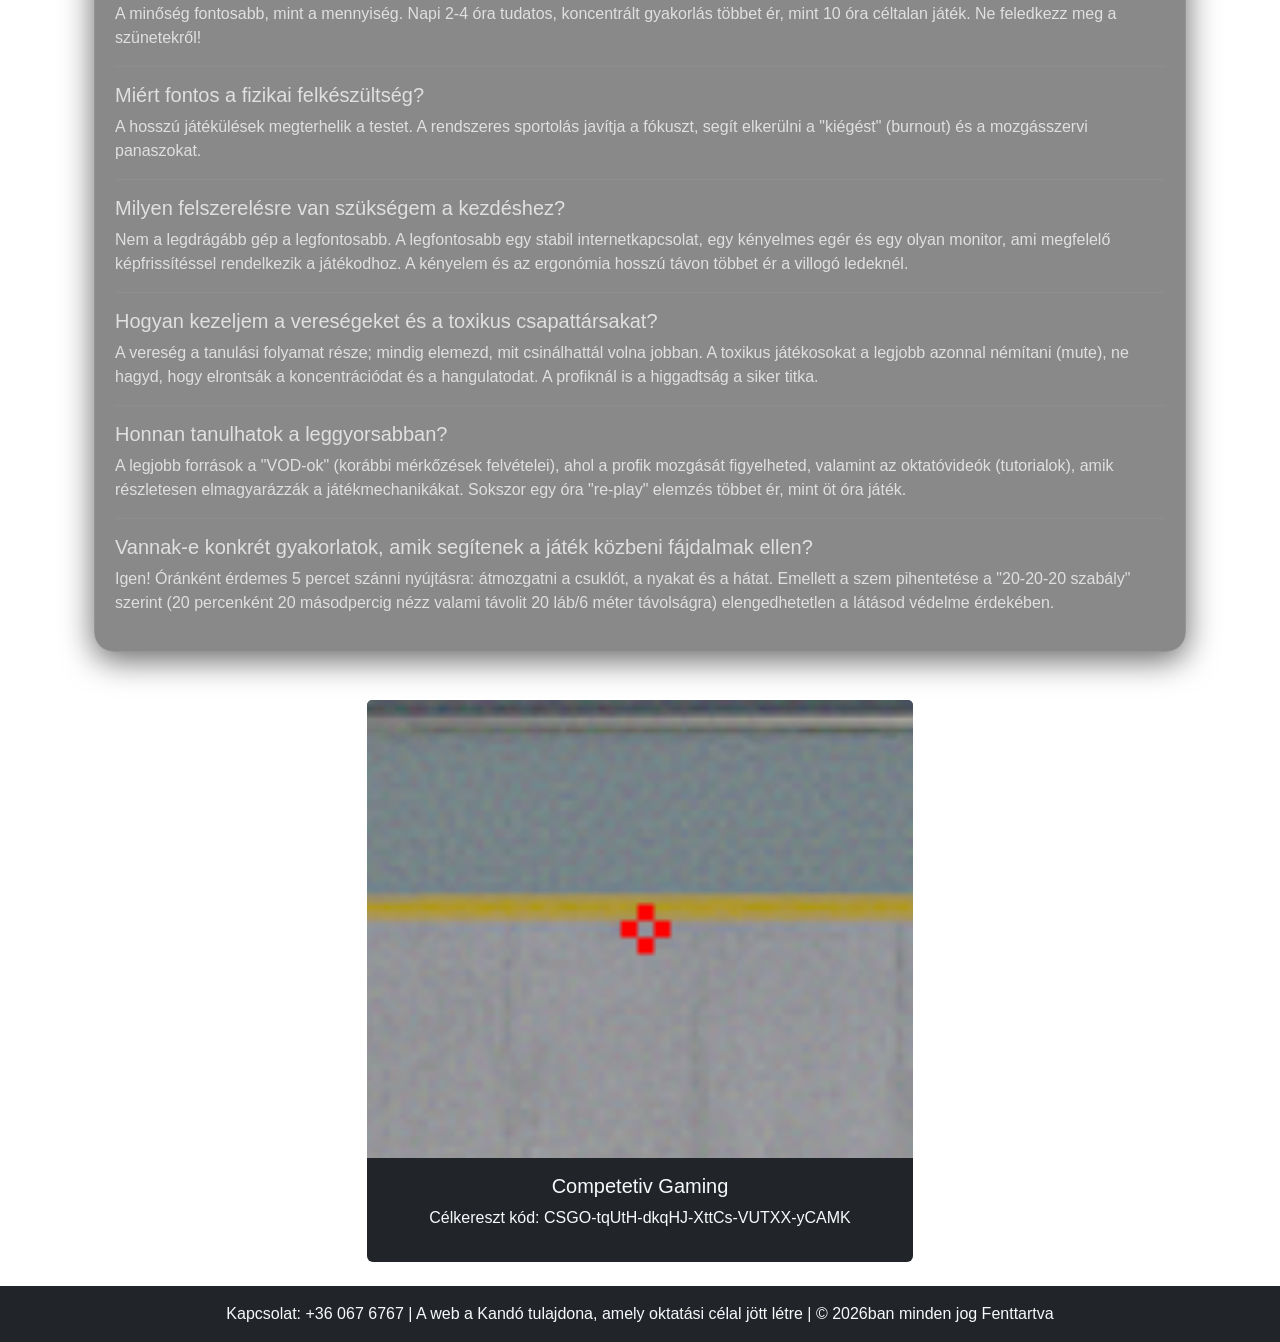
==== commit 9a8fe374: "Véletlen bent maradt szoveg rész torlése" ====
--- a/kornel.html
+++ b/kornel.html
@@ -199,12 +199,6 @@
       </div>
       </div>
       <!-- hirek -->
-Ahhoz, hogy az oldalad egységes és rendezett legyen, a legfontosabb lépés a Bootstrap grid rendszerének (row/col) helyes használata, valamint a szöveges blokkok kártyákba (vagy konzisztens konténerekbe) szervezése.
-
-A jelenlegi kódodban a "Budapest Major Hírek" kicsit "össze van zsúfolva" a tech hírekkel. Javaslom, hogy a "Tech Trendek" és a "Budapest Major" tartalmakat külön-külön vault-card típusú dobozokba tedd, így tökéletesen fognak passzolni a már meglévő 6 kártyás elrendezésedhez.
-
-A javasolt, rendezett kód:
-HTML
 <div class="row">
     <div class="col-md-6">
         <div class="vault-card h-100">
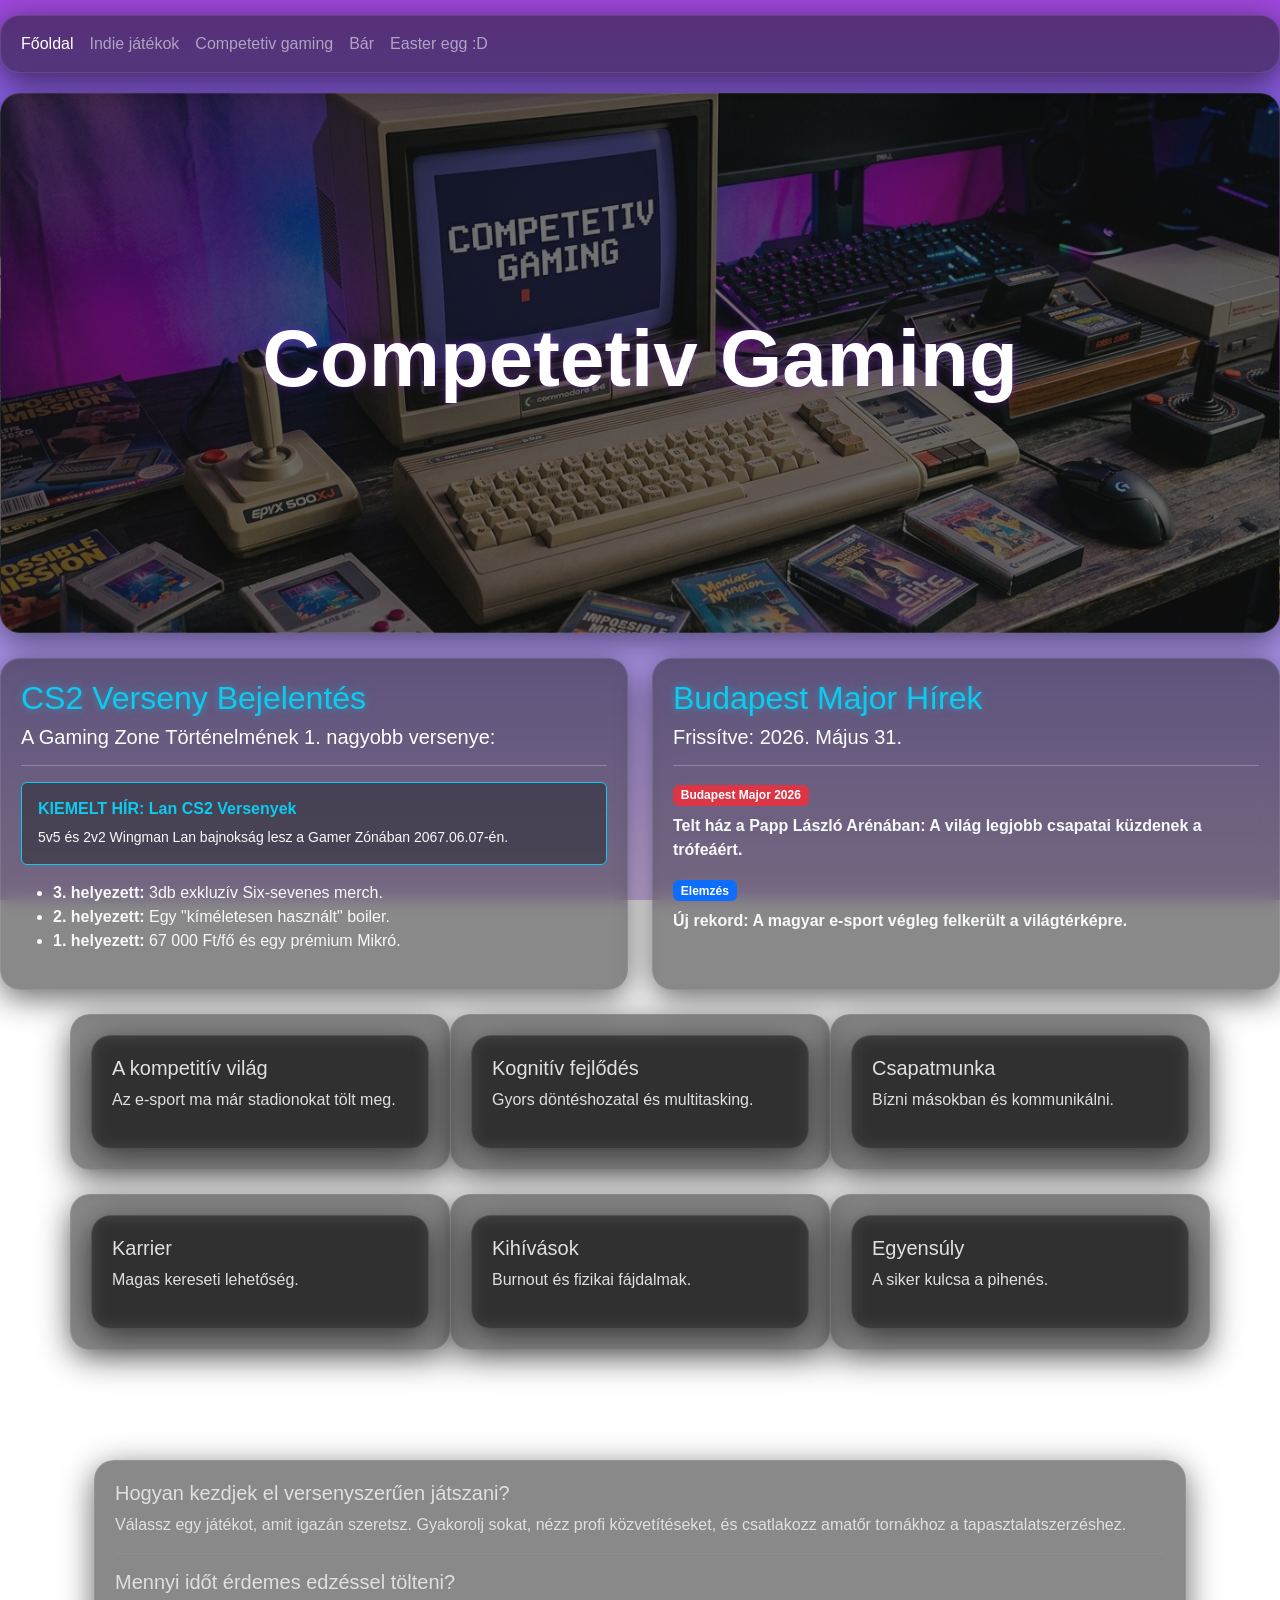
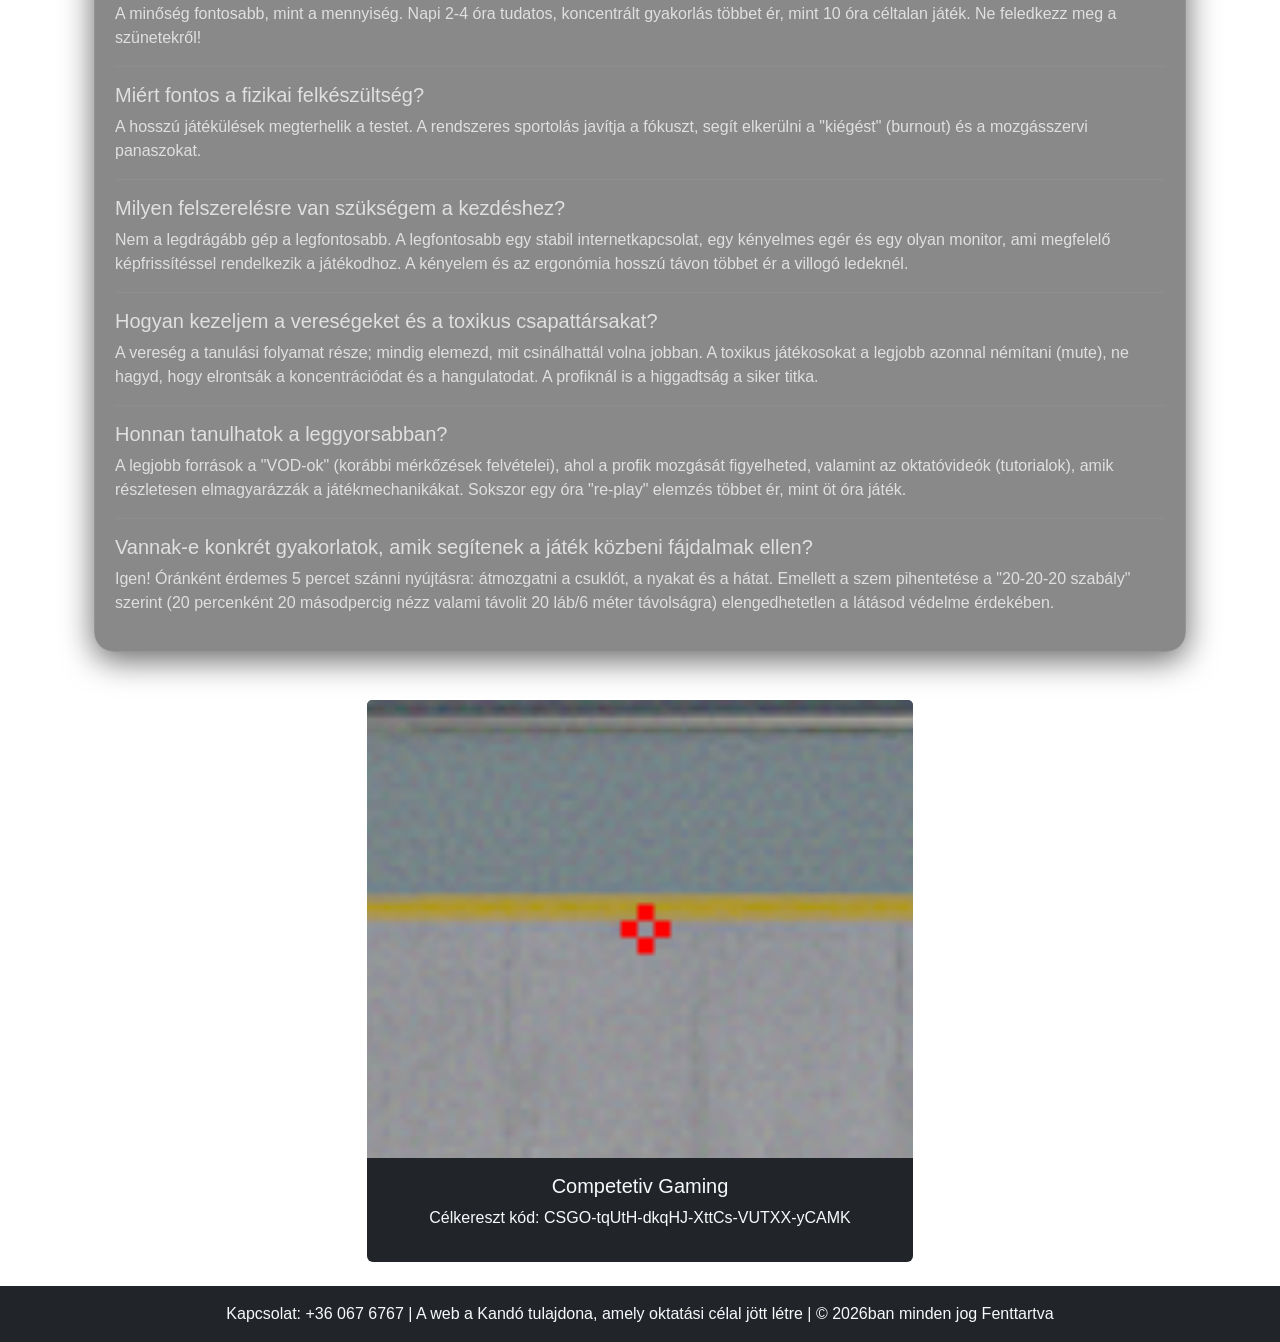
==== commit b8265d5a: "szoveg átirása a hirek nél" ====
--- a/kornel.html
+++ b/kornel.html
@@ -185,7 +185,7 @@
                     <a class="nav-link" href="kornel.html">Competetiv gaming</a>
                 </li>
                 <li class="nav-item">
-                    <a class="nav-link" href="mate.html">Jani</a>
+                    <a class="nav-link" href="mate.html">Bár</a>
                 </li>
                 <li class="nav-item">
                     <a class="nav-link " href="https://www.youtube.com/watch?v=oHg5SJYRHA0">Easter egg :D</a>
@@ -202,8 +202,8 @@
 <div class="row">
     <div class="col-md-6">
         <div class="vault-card h-100">
-            <h2 class="neon-text-blue">Újonnan érkező tech trendek</h2>
-            <h5 class="text-white">A grafikus motorok új generációja:</h5>
+            <h2 class="neon-text-blue">CS2 Verseny Bejelentés</h2>
+            <h5 class="text-white">A Gaming Zone Történelmének 1. nagyobb versenye:</h5>
             <hr class="border-light">
             <div class="p-3 bg-dark bg-opacity-50 rounded mb-3 border border-info">
                 <h6 class="fw-bold text-info">KIEMELT HÍR: Lan CS2 Versenyek</h6>
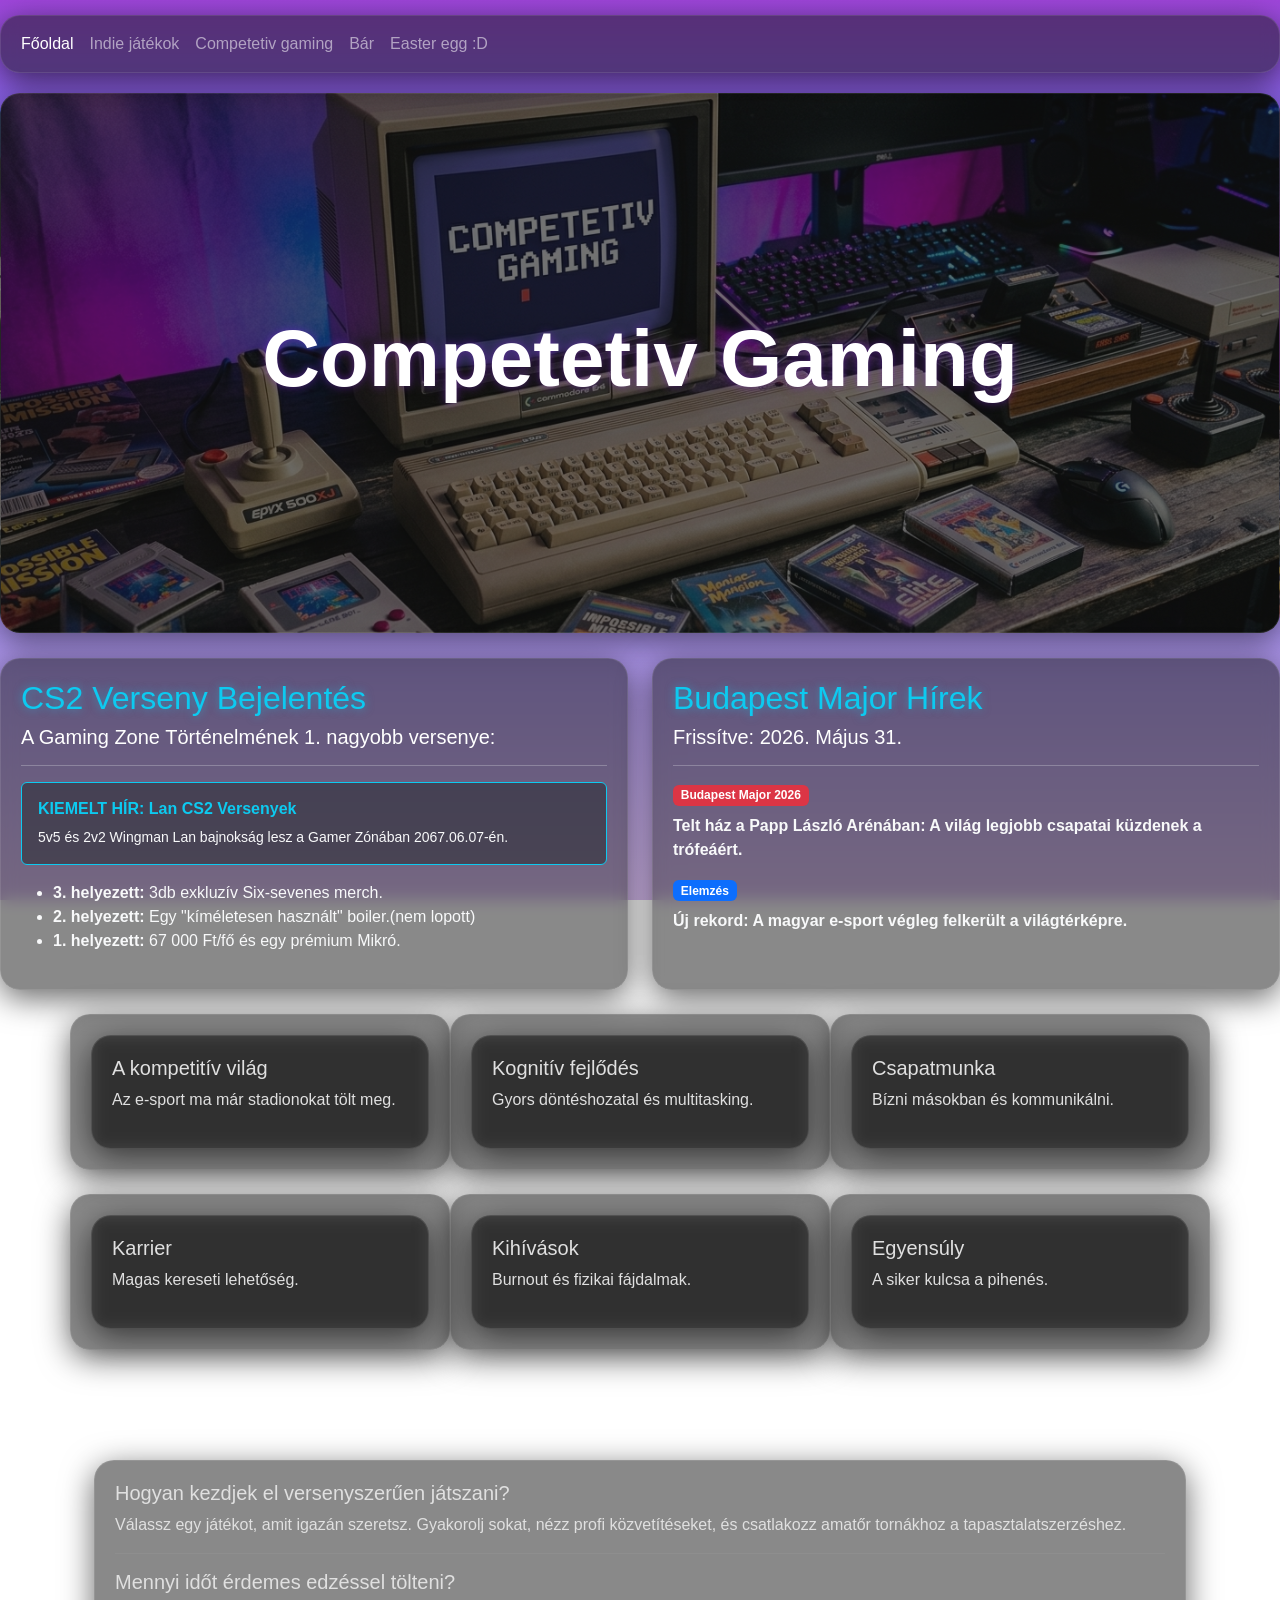
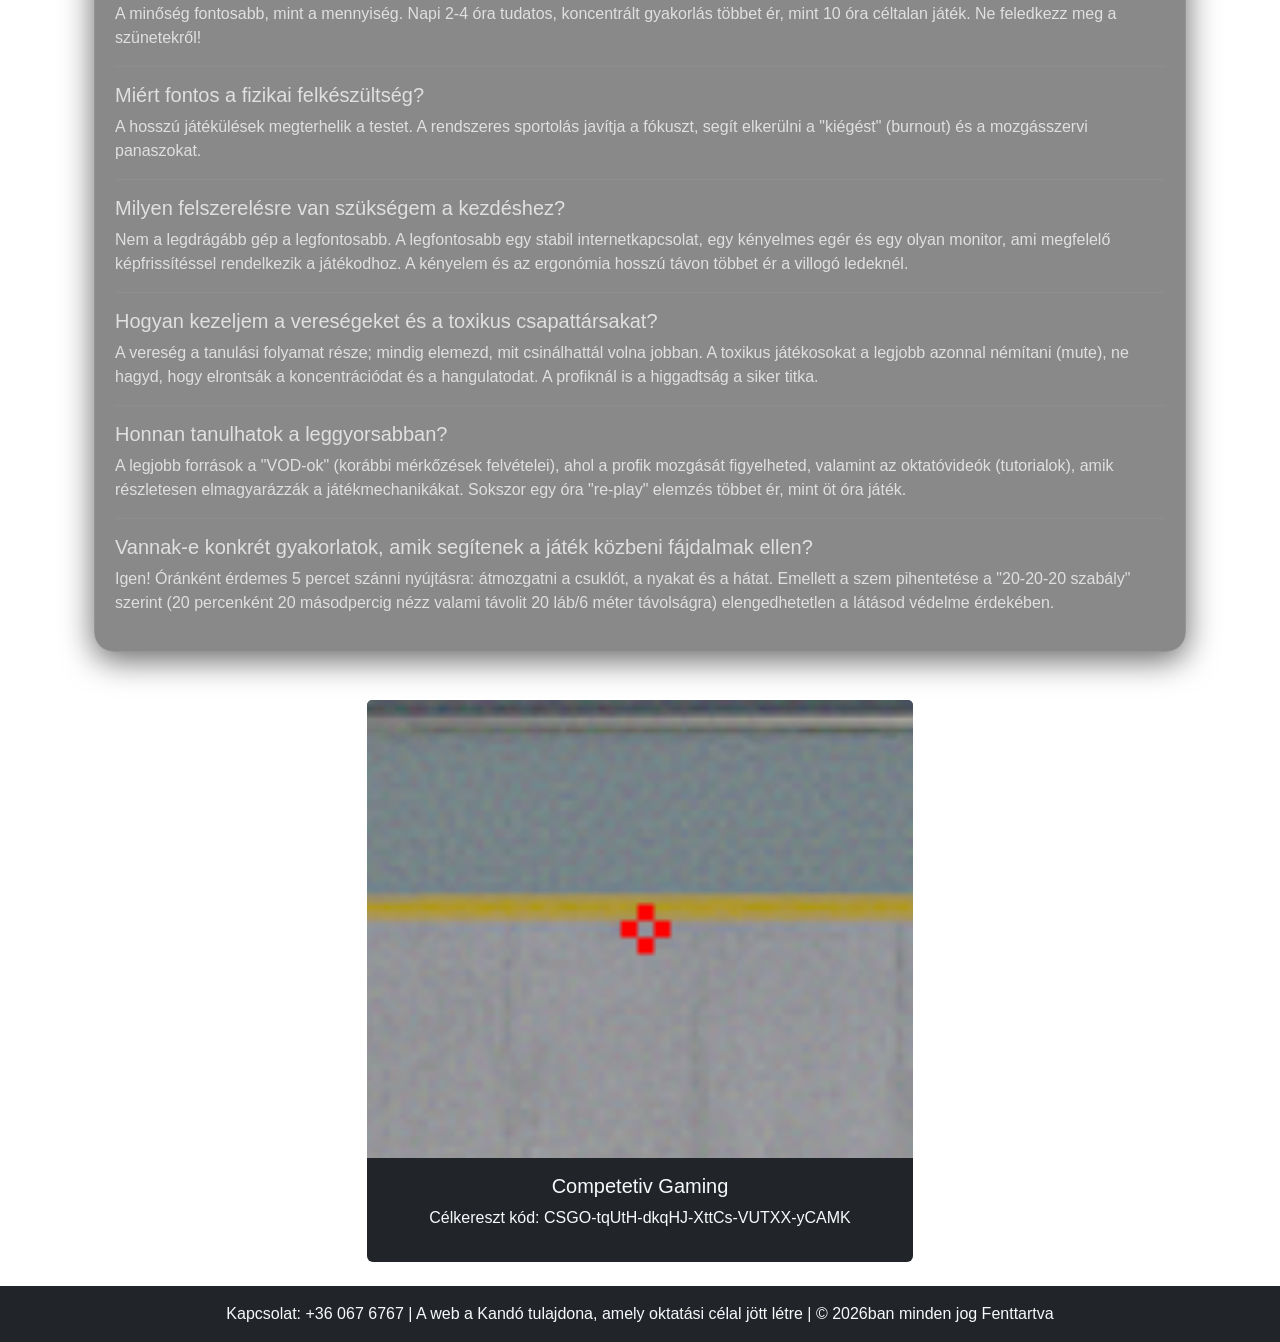
==== commit e4595604: "(nem lopott) szöveg hozzá adása" ====
--- a/kornel.html
+++ b/kornel.html
@@ -211,7 +211,7 @@
             </div>
             <ul class="text-light">
                 <li><strong>3. helyezett:</strong> 3db exkluzív Six-sevenes merch.</li>
-                <li><strong>2. helyezett:</strong> Egy "kíméletesen használt" boiler.</li>
+                <li><strong>2. helyezett:</strong> Egy "kíméletesen használt" boiler.(nem lopott)</li>
                 <li><strong>1. helyezett:</strong> 67 000 Ft/fő és egy prémium Mikró.</li>
             </ul>
         </div>
